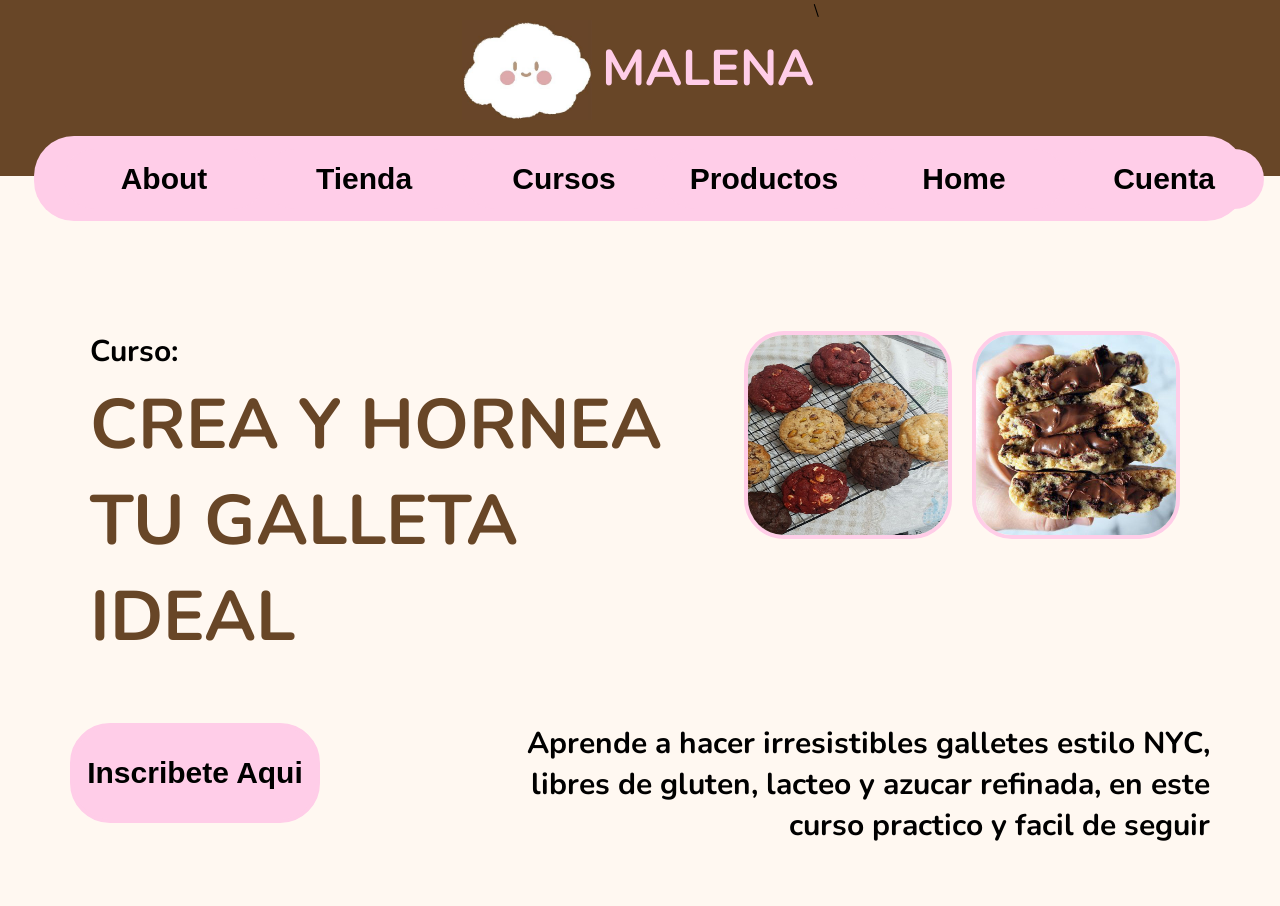
==== Base_page.html @ bc59f4d1 "Html y Css finalizados" ====
<!DOCTYPE html>
<html lang="en">
<head>
    <meta charset="UTF-8">
    <meta name="viewport" content="width=device-width, initial-scale=1.0">
    <link rel="stylesheet" href="./style.css">
    <script src="./script.js"></script>
    <link rel="preconnect" href="https://fonts.googleapis.com">
    <link rel="preconnect" href="https://fonts.gstatic.com" crossorigin>
    <link href="https://fonts.googleapis.com/css2?family=Nunito:ital,wght@0,200..1000;1,200..1000&family=Poppins:ital,wght@0,100;0,200;0,300;0,400;0,500;0,600;0,700;0,800;0,900;1,100;1,200;1,300;1,400;1,500;1,600;1,700;1,800;1,900&display=swap" rel="stylesheet">
    <title>Male</title>
</head>
<body>
    <header class="Header">
        <div class="Title">
            <img src="./Icons_Images/WhatsApp Image 2024-09-11 at 1.25.58 PM.jpeg" alt="nubecita" class="Title-Image">
            <h1>MALENA</h1>
        </div>\
    </header>
        <div class="NavContainer">
            <nav id="NavBar" class="NavBar">
                <span><button>About</button></span>
                <span><button>Tienda</button></span>
                <span><Button>Cursos</Button></span>
                <span><button>Productos</button></span>
                <span><button>Home</button></span>
                <span><button>Cuenta</button></span>
            </nav>
        </div>
     
        <section class="space">
            
            <div class="Container-images">
                <div>
                    <h3>Curso:</h3>
                    <h1 >CREA Y HORNEA TU GALLETA IDEAL</h1>
                </div>
                
               <div class="Images">
                    <img src="./Icons_Images/cookies1.jpeg" alt="galleta1">
                    <img src="./Icons_Images/cookies2.jpeg" alt="galleta2">
               </div>
               
            </div>
           
        </section>

        <section class="Container-button">
            <button class="Button">Inscribete Aqui</button>
            <p>
                Aprende a hacer irresistibles galletes estilo NYC, 
                libres de gluten, lacteo y azucar refinada, en este 
                curso practico y facil de seguir 
            </p>
        </section>
    
</body>
</html>
---- style.css ----
:root{
    --dark_brown:#684627;
    --light_brown:#B5977D;
    --cream:#FFF8F1;
    --pink:#FFCDE8;
    --red:#9B3C27;
}
body{
    font-family: 'Nunito',sans-serif;
    background-color: var(--cream);
    margin: 0px;
}
.Title{
   display: flex;
}
.Title h1{
color: var(--pink);

font-size: 50px;

}
.Title-Image{
    width: 130px;
    height: 100px;
    float: left;
    margin-right:10px;
    padding-top: 20px;
}
.Header{
    background-color: var(--dark_brown);
    display: flex;
    justify-content: center;
    padding-bottom:40px;
}
.NavContainer{
    display: flex;
    justify-content: center;
    text-align: center;
    place-items: center;
    height: 5px;
}
.NavBar{
    display: flex;
    justify-content: space-between;
    background-color:var(--pink) ;
    width: 90%;
    border-radius:40px;
    place-items: center;
    height: 85px;
    padding-left: 30px;
    padding-right: 30px;

}
.NavBar span button{
   
    font-weight: bold;
    font-size: 30px;
    text-decoration: none;
    height: 60px;
    width: 200px;
    background-color:var(--pink) ;
    border: none;
    border-radius: 30px;
    padding: 0px;
 
    
}
.NavBar span button:hover{
    border: 4px solid var(--light_brown);
    background-color: var(--dark_brown);
    color: var(--pink);
   
 
    
}
.Container-images{
display: flex;
margin: 90px;
margin-bottom: 0px;
padding-top: 60px;
justify-content: space-between;

}
.Container-images div :nth-child(1)
{
    font-size: 30px;
    margin-top: 0px;
    margin-bottom: 5px;
}
.Container-images div :nth-child(2)
{
    font-size: 70px;
    margin-top: 0px;
    color: var(--dark_brown);
}

.Images{
    display: flex;
   
 

}
.Images img{
    width: 200px;
    height: 200px;
    margin: 10px;
    border-radius: 40px;
    border:4px solid var(--pink) ;
   
}
.space{
    margin-top: 60px;
    margin-bottom:0px ;
}
.Container-button{
    display: flex;
    justify-content: space-between;
    margin-left:70px ;
    margin-right: 70px;
    margin-bottom: 30px;
}
.Button{
    text-decoration: none;
    border: 4px solid var(--pink);
    background-color:var(--pink) ;
    border-radius: 40px;
    width: 250px;
    height: 100px;
    font-weight: bold;
    font-size: 30px;
    margin-right: 30px;
}
.Button:hover{
    border: 4px solid var(--light_brown);
    background-color: var(--dark_brown);
    color: var(--pink);
}
.Container-button p{
   text-align: right;
    font-size: 30px;
    font-weight: bold;
    margin-left: 20px;
    margin-top: 0px;
    width: 60%;

}
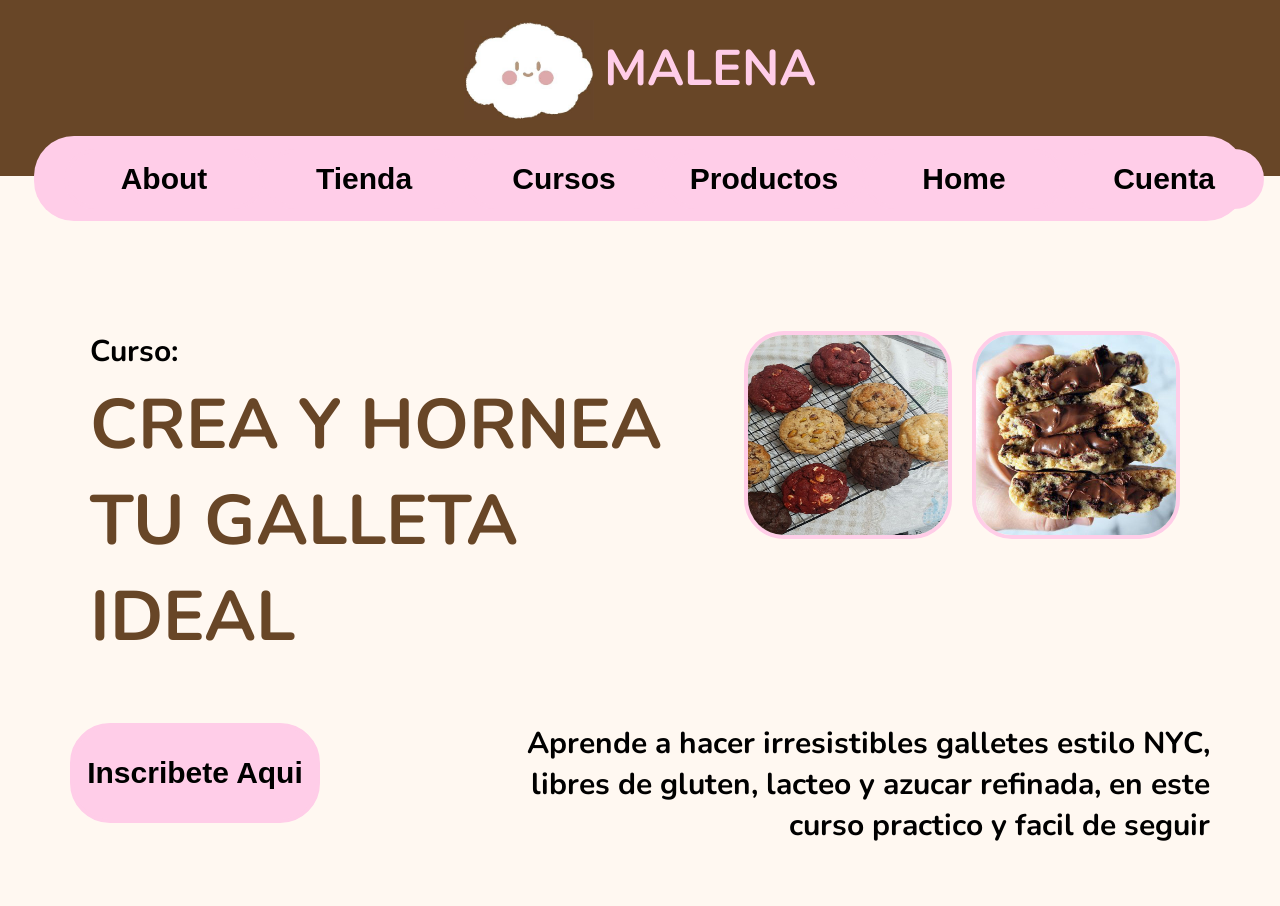
==== commit 95d56ce2: "Actualizacion, agregado de apartado login" ====
--- a/Base_page.html
+++ b/Base_page.html
@@ -4,55 +4,98 @@
     <meta charset="UTF-8">
     <meta name="viewport" content="width=device-width, initial-scale=1.0">
     <link rel="stylesheet" href="./style.css">
-    <script src="./script.js"></script>
+    
     <link rel="preconnect" href="https://fonts.googleapis.com">
     <link rel="preconnect" href="https://fonts.gstatic.com" crossorigin>
     <link href="https://fonts.googleapis.com/css2?family=Nunito:ital,wght@0,200..1000;1,200..1000&family=Poppins:ital,wght@0,100;0,200;0,300;0,400;0,500;0,600;0,700;0,800;0,900;1,100;1,200;1,300;1,400;1,500;1,600;1,700;1,800;1,900&display=swap" rel="stylesheet">
     <title>Male</title>
 </head>
-<body>
-    <header class="Header">
-        <div class="Title">
-            <img src="./Icons_Images/WhatsApp Image 2024-09-11 at 1.25.58 PM.jpeg" alt="nubecita" class="Title-Image">
-            <h1>MALENA</h1>
-        </div>\
-    </header>
-        <div class="NavContainer">
-            <nav id="NavBar" class="NavBar">
-                <span><button>About</button></span>
-                <span><button>Tienda</button></span>
-                <span><Button>Cursos</Button></span>
-                <span><button>Productos</button></span>
-                <span><button>Home</button></span>
-                <span><button>Cuenta</button></span>
-            </nav>
+<div>
+    <body>
+        <div id="Body1">
+            <header class="Header">
+                <div class="Title">
+                    <img src="../Icons_Images/WhatsApp Image 2024-09-11 at 1.25.58 PM.jpeg" alt="nubecita" class="Title-Image">
+                    <h1>MALENA</h1>
+                </div>
+            </header>
+                <div class="NavContainer">
+                    <nav id="NavBar" class="NavBar">
+                        <span><button class="Button">About</button></span>
+                        <span><button class="Button">Tienda</button></span>
+                        <span><Button class="Button">Cursos</Button></span>
+                        <span><button class="Button">Productos</button></span>
+                        <span><button class="Button">Home</button></span>
+                        <span><button class="Button">Cuenta</button></span>
+                    </nav>
+                </div>
+             
+                <section class="space">
+                    
+                    <div class="Container-images">
+                        <div>
+                            <h3>Curso:</h3>
+                            <h1 >CREA Y HORNEA TU GALLETA IDEAL</h1>
+                        </div>
+                        
+                       <div class="Images">
+                            <img src="./Icons_Images/cookies1.jpeg" alt="galleta1">
+                            <img src="./Icons_Images/cookies2.jpeg" alt="galleta2">
+                       </div>
+                       
+                    </div>
+                   
+                </section>
+        
+                <section class="Container-button">
+                    <button id="Inscribete_Buton" class="Button-Inscribirse Button">Inscribete Aqui</button>
+                    <p>
+                        Aprende a hacer irresistibles galletes estilo NYC, 
+                        libres de gluten, lacteo y azucar refinada, en este 
+                        curso practico y facil de seguir 
+                    </p>
+                </section>
         </div>
-     
-        <section class="space">
-            
-            <div class="Container-images">
-                <div>
-                    <h3>Curso:</h3>
-                    <h1 >CREA Y HORNEA TU GALLETA IDEAL</h1>
-                </div>
+
+    <div id="Body2">
+      
+        <div class="Center">
+            <section class="Top-Elements">
+                <img src="./Icons_Images/NubecitaMarron.PNG" alt="nubecita">
+                <button class=" Button">Registrar</button>
+            </section>
+        </div>
+      
+       
+        <div class="Align-Items-Column">
+           <div>
+            <h1>INICIO</h1>
+           </div>
                 
-               <div class="Images">
-                    <img src="./Icons_Images/cookies1.jpeg" alt="galleta1">
-                    <img src="./Icons_Images/cookies2.jpeg" alt="galleta2">
+           
+            <form action="/" class="Form-log">
+               <input type="text" class="input" placeholder="Nombre de usuario o correo electronico">
+               <input type="password" class="input" placeholder="Contraseña">
+               
+               <div class="Remember-Me">
+                <input type="button" id="Recuerdame">
+                <label for="Recuerdame">Recuerdame</label>
                </div>
-               
-            </div>
+               <div class="Center">
+                <button class="Log Button">Iniciar sesion</button>
+               </div>
+              
+            </form>
            
-        </section>
+        </div>
+        
+    </div>
+      
+            <script src="./script.js"></script>
+    </body>
 
-        <section class="Container-button">
-            <button class="Button">Inscribete Aqui</button>
-            <p>
-                Aprende a hacer irresistibles galletes estilo NYC, 
-                libres de gluten, lacteo y azucar refinada, en este 
-                curso practico y facil de seguir 
-            </p>
-        </section>
-    
-</body>
+
+  
+</div>
+
 </html>
--- a/style.css
+++ b/style.css
@@ -1,14 +1,29 @@
 :root{
     --dark_brown:#684627;
     --light_brown:#B5977D;
+    --very-Light-brown:#F0DAAE;
     --cream:#FFF8F1;
     --pink:#FFCDE8;
     --red:#9B3C27;
 }
-body{
+ body {
     font-family: 'Nunito',sans-serif;
     background-color: var(--cream);
     margin: 0px;
+ 
+
+}
+/*ESTE ES EL BODY 1*/
+#Body1{
+  
+    display: block;
+
+}
+/*ESTE ES EL BODY 2*/
+#Body2{
+    display: none;
+   
+  
 }
 .Title{
    display: flex;
@@ -53,22 +68,14 @@
 }
 .NavBar span button{
    
-    font-weight: bold;
-    font-size: 30px;
-    text-decoration: none;
+   
+    font-size: 30px;
+    
     height: 60px;
     width: 200px;
-    background-color:var(--pink) ;
-    border: none;
+    
     border-radius: 30px;
     padding: 0px;
- 
-    
-}
-.NavBar span button:hover{
-    border: 4px solid var(--light_brown);
-    background-color: var(--dark_brown);
-    color: var(--pink);
    
  
     
@@ -119,16 +126,25 @@
     margin-right: 70px;
     margin-bottom: 30px;
 }
+/*clase button para uso general*/
 .Button{
     text-decoration: none;
     border: 4px solid var(--pink);
     background-color:var(--pink) ;
+    font-weight: bold;
+    cursor: pointer;
+}
+
+.Button-Inscribirse{
+    
+   
     border-radius: 40px;
     width: 250px;
     height: 100px;
-    font-weight: bold;
+ 
     font-size: 30px;
     margin-right: 30px;
+   
 }
 .Button:hover{
     border: 4px solid var(--light_brown);
@@ -143,4 +159,111 @@
     margin-top: 0px;
     width: 60%;
 
+
+}
+.Center{
+    display: flex;
+    justify-content: center;
+}
+.Top-Elements{
+    display: flex;
+    justify-content: space-between;
+   
+   width: 80%;
+   
+   margin-top: 90px;
+    align-items: center;
+
+}
+.Top-Elements img{
+    width: 130px;
+    
+}
+.Top-Elements button{
+    height: 60px;
+    margin-right: 5px;
+    font-size: 30px;
+    border-radius: 50px;
+    width: 170px;
+    font-weight: bold;
+}
+.Align-Items-Column{
+    display: flex;
+    
+    align-items: center;
+    flex-direction: column;
+}
+
+.Align-Items-Column div h1{
+font-size: 80px;
+color: var(--dark_brown);
+height: auto;
+width: auto;
+align-items: center;
+justify-content: center;
+padding-bottom: 10px;
+margin: 0px;
+margin-bottom: 10px;
+}
+.Form-log{
+    display: flex;
+    flex-direction: column;
+    width: 55%;
+    justify-content: space-between;
+}
+
+.input{
+margin-bottom: 50px;
+padding: 30px;
+padding-left: 70px;
+font-size: 25px;
+font-weight: bold;
+border-radius: 60px;
+border:none;
+background-color: var(--very-Light-brown);
+
+}
+.input::placeholder{
+    color: var(--dark_brown) ;
+}
+.input:focus{
+    text-decoration: none;
+    border: 4px solid var(--pink);
+    background-color:var(--pink) ;
+    font-weight: bold;
+    cursor: pointer;
+}
+.Remember-Me{
+    margin-top: 0px;
+    display: flex;
+    margin-bottom: 30px;
+    margin-left: 10px;
+    width: 33%;
+    justify-content: space-between;
+}
+.Remember-Me input{
+   
+    width: 35px;
+    height: 35px;
+    border: 4px solid var(--dark_brown);
+    background-color: var(--cream);
+    cursor: pointer;
+}
+.Remember-Me label{
+   
+   font-size: 30px;
+   font-weight: bold;
+   color: var(--dark_brown);
+  
+   margin-left: 10px;
+}
+.Log{
+    font-size: 40px;
+    margin-bottom: 80px;
+    padding: 20px;
+   border-radius: 50px;
+    
+}
+@media (max-width: 768px){
+    
 }
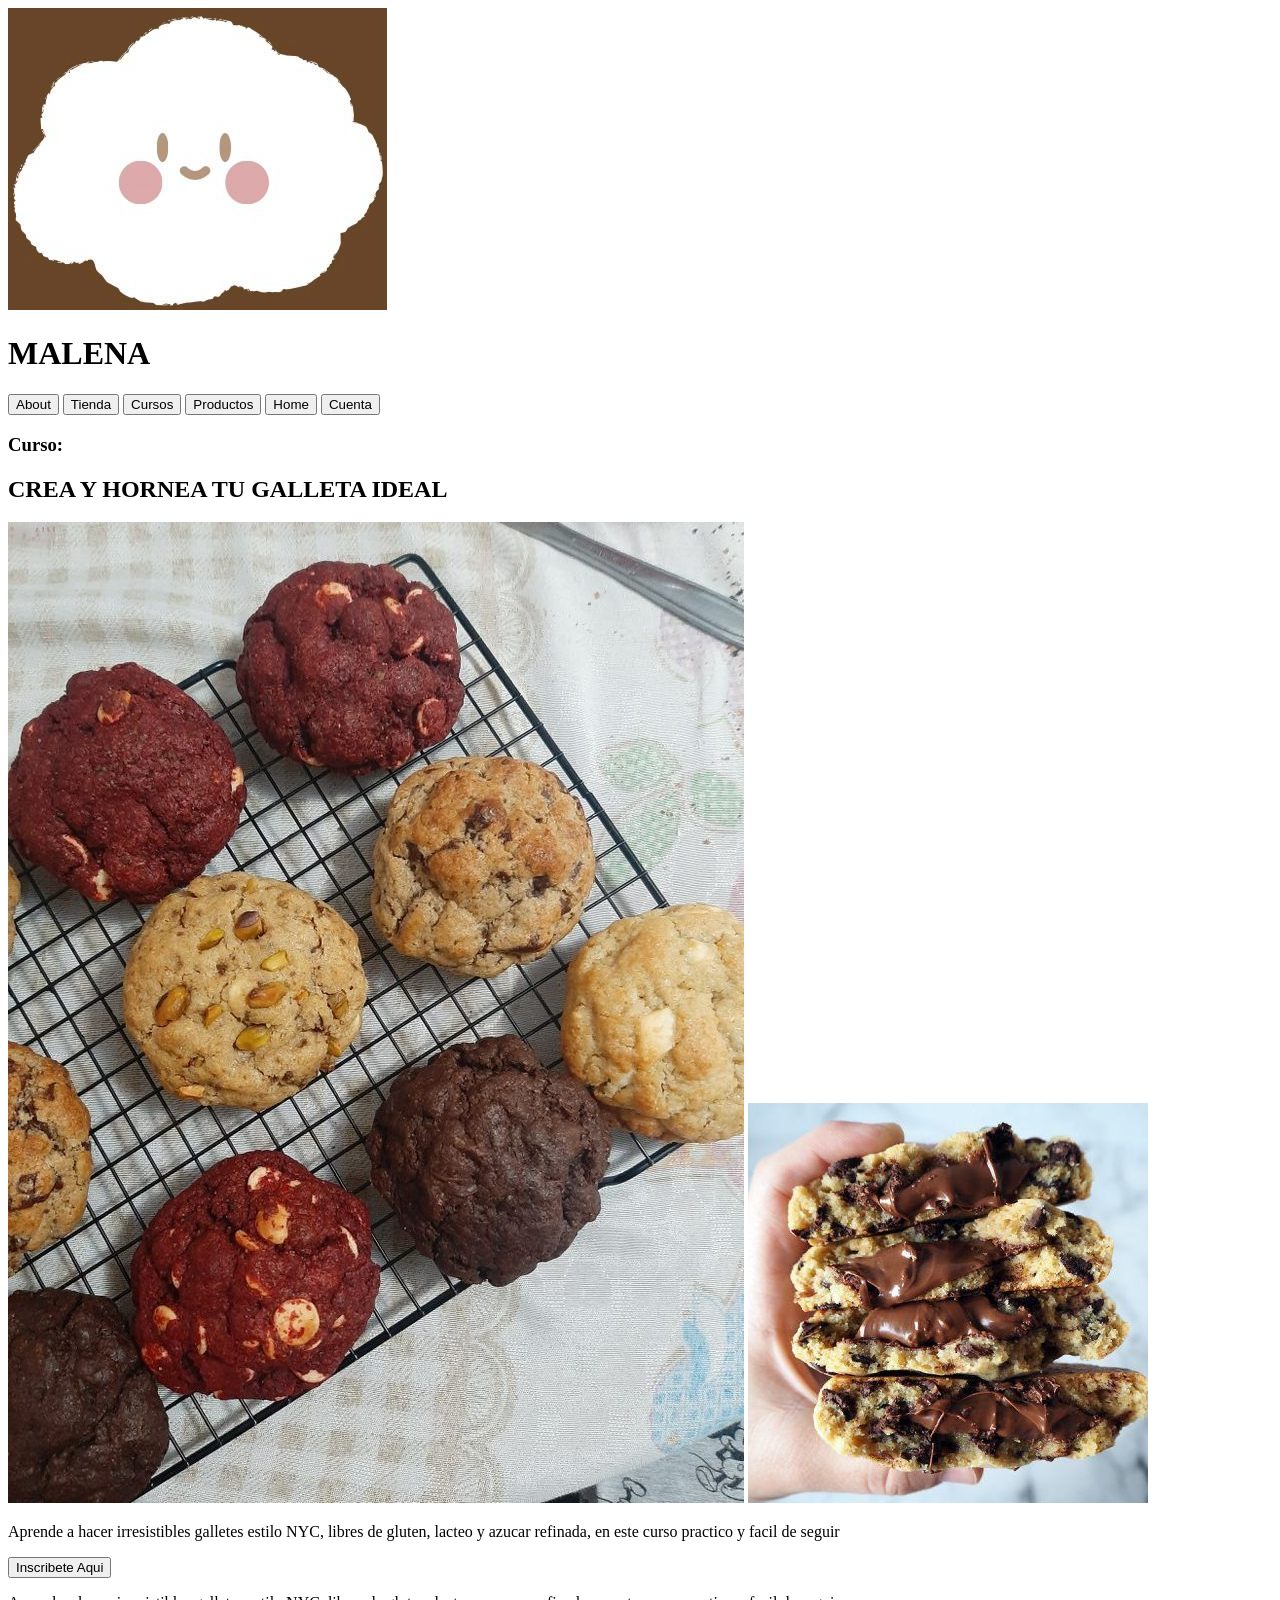
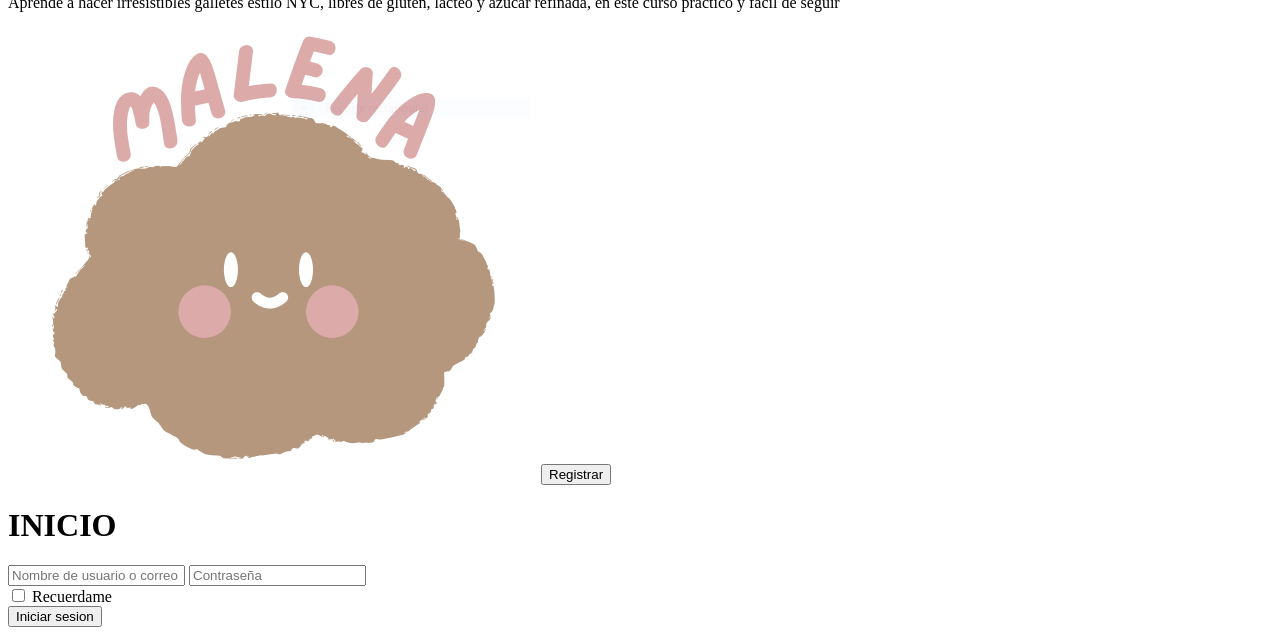
==== commit ce4b69f8: "Agregando MediaQuerries" ====
--- a/Base_page.html
+++ b/Base_page.html
@@ -3,8 +3,8 @@
 <head>
     <meta charset="UTF-8">
     <meta name="viewport" content="width=device-width, initial-scale=1.0">
-    <link rel="stylesheet" href="./style.css">
-    
+    <link rel="stylesheet" href="./Body1.css">
+    <link rel="stylesheet" href="./Body2.css">
     <link rel="preconnect" href="https://fonts.googleapis.com">
     <link rel="preconnect" href="https://fonts.gstatic.com" crossorigin>
     <link href="https://fonts.googleapis.com/css2?family=Nunito:ital,wght@0,200..1000;1,200..1000&family=Poppins:ital,wght@0,100;0,200;0,300;0,400;0,500;0,600;0,700;0,800;0,900;1,100;1,200;1,300;1,400;1,500;1,600;1,700;1,800;1,900&display=swap" rel="stylesheet">
@@ -13,48 +13,61 @@
 <div>
     <body>
         <div id="Body1">
-            <header class="Header">
-                <div class="Title">
-                    <img src="../Icons_Images/WhatsApp Image 2024-09-11 at 1.25.58 PM.jpeg" alt="nubecita" class="Title-Image">
-                    <h1>MALENA</h1>
-                </div>
-            </header>
-                <div class="NavContainer">
-                    <nav id="NavBar" class="NavBar">
-                        <span><button class="Button">About</button></span>
-                        <span><button class="Button">Tienda</button></span>
-                        <span><Button class="Button">Cursos</Button></span>
-                        <span><button class="Button">Productos</button></span>
-                        <span><button class="Button">Home</button></span>
-                        <span><button class="Button">Cuenta</button></span>
-                    </nav>
-                </div>
-             
-                <section class="space">
-                    
-                    <div class="Container-images">
-                        <div>
-                            <h3>Curso:</h3>
-                            <h1 >CREA Y HORNEA TU GALLETA IDEAL</h1>
-                        </div>
-                        
-                       <div class="Images">
-                            <img src="./Icons_Images/cookies1.jpeg" alt="galleta1">
-                            <img src="./Icons_Images/cookies2.jpeg" alt="galleta2">
-                       </div>
-                       
-                    </div>
+          
+                <header class="Header">
+                    <div>
+                     
+                      <div class="Title">
+                          <img src="./Icons_Images/WhatsApp Image 2024-09-11 at 1.25.58 PM.jpeg" alt="nubecita" class="Title-Image">
+                          <h1>MALENA</h1>
+                      </div>
                    
-                </section>
-        
-                <section class="Container-button">
-                    <button id="Inscribete_Buton" class="Button-Inscribirse Button">Inscribete Aqui</button>
-                    <p>
-                        Aprende a hacer irresistibles galletes estilo NYC, 
-                        libres de gluten, lacteo y azucar refinada, en este 
-                        curso practico y facil de seguir 
-                    </p>
-                </section>
+                  
+                  </header>
+                  
+                      <div class="NavContainer">
+                          <nav id="NavBar" class="NavBar">
+                              <span><button class="Button">About</button></span>
+                              <span><button class="Button">Tienda</button></span>
+                              <span><Button class="Button">Cursos</Button></span>
+                              <span><button class="Button">Productos</button></span>
+                              <span><button class="Button">Home</button></span>
+                              <span><button class="Button">Cuenta</button></span>
+                          </nav>
+                      </div>
+                      
+                      <section class="space">
+                          
+                          <div class="Container-images">
+                              <div>
+                                  <h3>Curso:</h3>
+                                  <h1 >CREA Y HORNEA TU GALLETA IDEAL</h1>
+                              </div>
+                              
+                             <div class="Images">
+                                  <img src="./Icons_Images/cookies1.jpeg" alt="galleta1">
+                                  <img src="./Icons_Images/cookies2.jpeg" alt="galleta2">
+                             </div>
+                             
+                          </div>
+                         
+                      </section>
+           
+                      <section class="Container-button">
+                        <p id="Mobile-Show">
+                            Aprende a hacer irresistibles galletes estilo NYC, 
+                            libres de gluten, lacteo y azucar refinada, en este 
+                            curso practico y facil de seguir 
+                        </p>  
+                        <button id="Inscribete_Buton" class="Button-Inscribirse Button">Inscribete Aqui</button>
+                          <p>
+                              Aprende a hacer irresistibles galletes estilo NYC, 
+                              libres de gluten, lacteo y azucar refinada, en este 
+                              curso practico y facil de seguir 
+                          </p>
+                      </section>
+       
+            
         </div>
 
     <div id="Body2">
@@ -78,7 +91,7 @@
                <input type="password" class="input" placeholder="Contraseña">
                
                <div class="Remember-Me">
-                <input type="button" id="Recuerdame">
+                <input type="checkbox" id="Recuerdame">
                 <label for="Recuerdame">Recuerdame</label>
                </div>
                <div class="Center">
